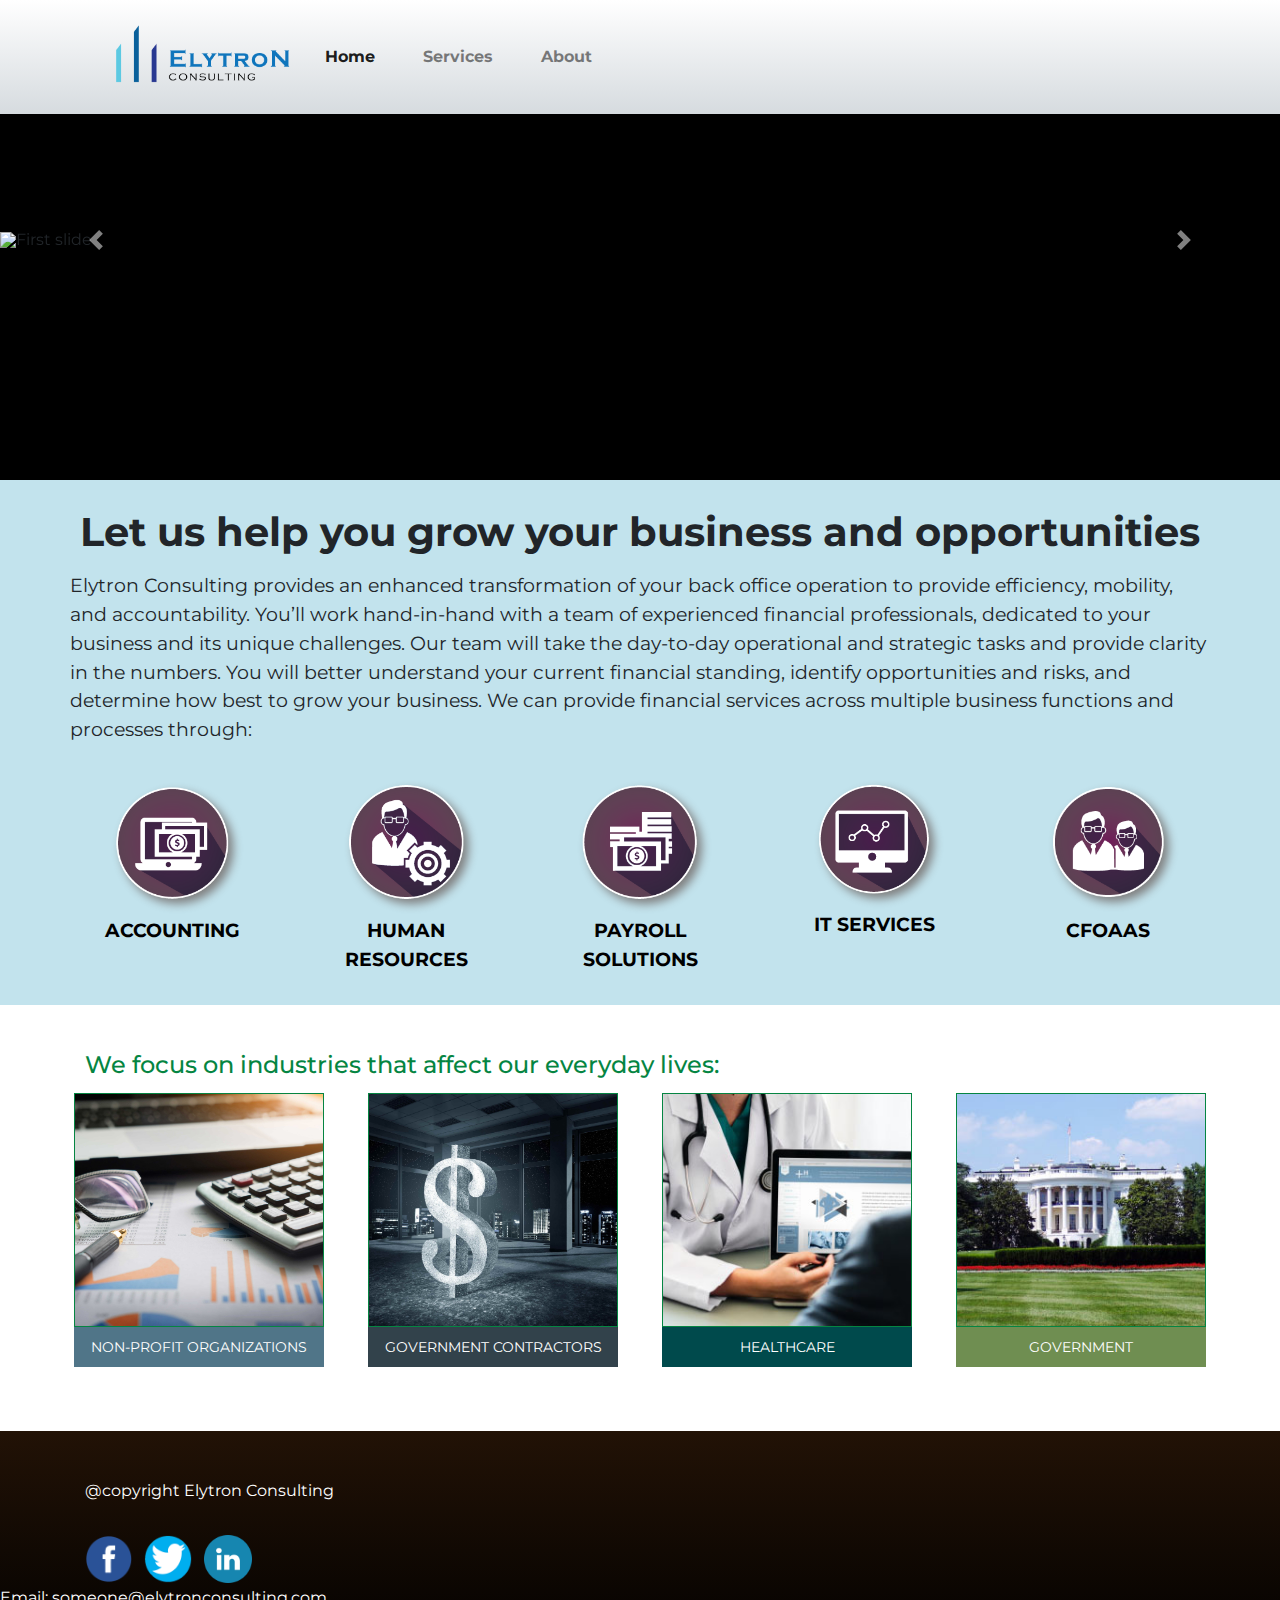
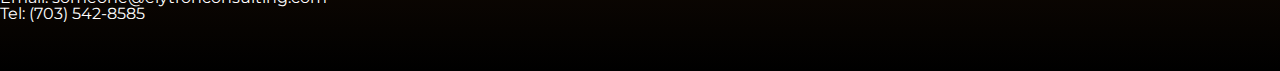
==== index.html @ 91deb429 "Update index.html" ====
<!doctype html>
<html lang="en">
  <head>
    <meta charset="utf-8">
    <meta http-equiv="X-UA-Compatible" content="IE=edge">
    <meta name="viewport" content="width=device-width, initial-scale=1">
    <title>Elytron Consulting</title>
    <link rel="stylesheet" href="https://stackpath.bootstrapcdn.com/bootstrap/4.3.1/css/bootstrap.min.css" integrity="sha384-ggOyR0iXCbMQv3Xipma34MD+dH/1fQ784/j6cY/iJTQUOhcWr7x9JvoRxT2MZw1T" crossorigin="anonymous">
    <link rel="stylesheet" href="./css/reset.css">
    <link rel="stylesheet" href="./css/style.css">
    <link href="https://fonts.googleapis.com/css?family=Montserrat" rel="stylesheet">
  </head>

  <body>
    <header class="fixed-top">
      <div class="container">
        <nav class="navbar navbar-expand-lg navbar-light">
          <a class="navbar-brand" href="index.html"><div class="company-logo img-fluid">
              <img src="./images/logo-banner.png" alt="Company logo.">
            </div></a>
          <button class="navbar-toggler" type="button" data-toggle="collapse" data-target="#navbarSupportedContent" aria-controls="navbarSupportedContent" aria-expanded="false" aria-label="Toggle navigation">
            <span class="navbar-toggler-icon"></span>
          </button>

          <div class="collapse navbar-collapse" id="navbarSupportedContent">
            <ul class="navbar-nav mr-auto">
              <li class="nav-item active">
                <a class="nav-link" href="index.html">Home<span class="sr-only">(current)</span></a>
              </li>
              <li class="nav-item">
                <a class="nav-link" href="service.html">Services</a>
              </li>
              <li class="nav-item">
                <a class="nav-link" href="about.html">About</a>
              </li>
            <!-- <form class="form-inline my-2 my-lg-0">
              <input class="form-control mr-sm-2" type="search" placeholder="Search" aria-label="Search">
              <button class="btn btn-outline-success my-2 my-sm-0" type="submit">Search</button>
            </form> -->
          </div>
        </nav>
      </div>

    </header>


    <section class="jumbotron-fluid" id="Home">
      <div class="banner">
        <div id="carouselExampleFade" class="carousel slide carousel-fade" data-ride="carousel">
          <div class="carousel-inner">
            <div class="carousel-item active">
              <img class="d-block w-100" src="./images/city.jpg" alt="First slide">
            </div>
            <div class="carousel-item">
              <img class="d-block w-100" src="./images/business.jpg" alt="Second slide">
            </div>
            <div class="carousel-item">
              <img class="d-block w-100" src="./images/hitech.jpg" alt="Third slide">
            </div>
          </div>
          <div class="control">
            <a class="carousel-control-prev" href="#carouselExampleFade" role="button" data-slide="prev">
              <span class="carousel-control-prev-icon" aria-hidden="true"></span>
              <span class="sr-only">Previous</span>
            </a>
            <a class="carousel-control-next" href="#carouselExampleFade" role="button" data-slide="next">
              <span class="carousel-control-next-icon" aria-hidden="true"></span>
              <span class="sr-only">Next</span>
            </a>
          </div>
        </div>
      </div>

      <div class="container textbox">
        <div class="lead">
          <span>Let us help you grow your business and opportunities</span>
        </div>
        <p>Elytron Consulting provides an enhanced transformation of your back office operation to provide efficiency, mobility, and accountability. You’ll work hand-in-hand with a team of experienced financial professionals, dedicated to your business and its unique challenges. Our team will take the day-to-day operational and strategic tasks and provide clarity in the numbers. You will better understand your current financial standing, identify opportunities and risks, and determine how best to grow your business. We can provide financial services across multiple business functions and processes through:</p>
        <div class="icons">
          <div class="row icon">
            <div class="col-sm-2 serv-icons">
            <a href="accounting.html"><img class="image-fluid" src="./images/accounting.png">
              <h4>Accounting</h4></a>
            </div>
            <div class="col-sm-2 serv-icons">
            <a href="humanresources.html"><img class="image-fluid" src="./images/human-resources.png">
              <h4>Human Resources</h4></a>
            </div>
              <div class="col-sm-2 serv-icons">
              <a href="payroll.html"><img class="image-fluid" src="./images/payroll.png">
                <h4>Payroll Solutions</h4></a>
              </div>
              <div class="col-sm-2 serv-icons">
              <a href="itservices.html"><img class="image-fluid" src="./images/it-services.png">
                <h4>IT Services</h4></a>
              </div>
              <div class="col-sm-2 serv-icons">
<a href="CFOaaS.html"><img class="image-fluid" src="./images/cfo.png">
                <h4>CFOaaS</h4></a>
              </div>

            </div>
        </div>
      </div>

        <div class="jumbotron-fluid industries">
          <div class="container">
            <h3>We focus on industries that affect our everyday lives:</h3><br>
            <div class="row justify-content-between">
              <div class="col-xs-3 mx-1">
                <div class="thumbnails">
                  <img src="./images/non-profit.jpg" alt="">
                  <div class="non-profit">
                    <span>Non-Profit organizations</span>
                  </div>
                </div>
              </div>

              <div class="col-xs-3 mx-1">
                <div class="thumbnails">
                  <img src="./images/govern.jpg" alt="">
                  <div class="govern">
                    <span>Government Contractors</span>
                  </div>
                </div>
              </div>

              <div class="col-xs-3 mx-1">
                <div class="thumbnails">
                  <img src="./images/healthcare.jpg" alt="">
                  <div class="healthcare">
                    <span>healthcare</span>
                  </div>
                </div>
              </div>

              <div class="col-xs-3 mx-1">
                <div class="thumbnails">
                  <img src="./images/government.jpg" alt="">
                  <div class="Government">
                    <span>Government</span>
                  </div>
                </div>
              </div>
            </div>
          </div>
        </div>
      </section>

      <footer class="jumbotron-fluid">
      <div class="container footer">
        <div class="copyright">
          <span>@copyright Elytron Consulting</span>
          <div class="social">
            <div class="social-logo">
              <a href="http://www.facebook.com" target="_blank">
                <img src="./images/facebook.png" alt="Facebook">
              </a>
            </div>
            <div class="social-logo">
              <a href="http://www.twitter.com" target="_blank">
                <img src="./images/twitter.png" alt="Facebook">
              </a>
            </div>
            <divclass="social-logo">
              <a href="http://www.linkedin.com" target="_blank">
                <img src="./images/linkedin.png" alt="Facebook">
              </a>
            </div>

          </div>
        </div>
        <div class="contact">
          <span>Email: someone@elytronconsulting.com</span><br>
          <span>Tel: (703) 542-8585</span>
        </div>
      </div>

      </footer>


    <script src="https://code.jquery.com/jquery-3.3.1.slim.min.js" integrity="sha384-q8i/X+965DzO0rT7abK41JStQIAqVgRVzpbzo5smXKp4YfRvH+8abtTE1Pi6jizo" crossorigin="anonymous"></script>
    <script src="https://cdnjs.cloudflare.com/ajax/libs/popper.js/1.14.7/umd/popper.min.js" integrity="sha384-UO2eT0CpHqdSJQ6hJty5KVphtPhzWj9WO1clHTMGa3JDZwrnQq4sF86dIHNDz0W1" crossorigin="anonymous"></script>
    <script src="https://stackpath.bootstrapcdn.com/bootstrap/4.3.1/js/bootstrap.min.js" integrity="sha384-JjSmVgyd0p3pXB1rRibZUAYoIIy6OrQ6VrjIEaFf/nJGzIxFDsf4x0xIM+B07jRM" crossorigin="anonymous"></script>
  </body>
</html>
---- css/style.css ----
html {
  font-size: 16px;
  font-family: 'Montserrat', sans-serif;
  line-height: 2;
  text-align: center;
  margin: 0;

}

/* div {
  border: 1px solid red;
} */

h1 {
  font-size: 3rem;
}

h2 {
  font-size: 1.5rem;
  font-weight: bold;
}

h3 {
  font-size: 1.5rem;
  font-weight: 500;
  color: #058542;
}

header {
  height: auto;
  width: 100%;
  background-image: linear-gradient(white, #D6DBDF);
}

#Home {
	background-color: #C2E3ED;}

.inside ul li {
  list-style-type: disc;
  margin-left: 30px;
  margin-top: 10px;
  margin-bottom: 10px;
}
.navbar {
  box-sizing: border-box;
  font-weight: bold;
}

.company-logo img {
  height: auto;
  width: 200px;
<!--  margin-right: 30px
-->}

.nav-link {
  margin-right: 2rem;
}

.carousel {
  height: 30rem;
  overflow: hidden;
  background-color: black;
  display: flex;
  align-items: center;
}



.control {
  top: 50%;
}

.sr-only {
  background-color: black;
}

.textbox {
  padding: 0;
}
.lead {
  text-align: center;
  font-weight: 700;
  font-size: 2.5rem;
  margin-bottom: 1.2rem;
  line-height: 2.5rem;
  margin-top: 2rem;
}

.icon {
  display: flex;
  justify-content: space-around;
  margin-top: 2rem;
}
.serv-icons {
  text-align: center;
  font-weight:700;
  text-transform:uppercase;
  color:black;
}

.serv-icons a {
  text-decoration: none;
  color: black;
}

.serv-icons:hover {
  border: 1px solid gray;
}

.image-fluid {
	width: 80%;
	filter: drop-shadow(5px 5px 5px grey);
	padding: .5rem;
}
.mission {
  color: white;
  font-size: 4rem;
  font-weight: bold;
  line-height: 1.25;
  width: 40%;
  padding-top: 15rem;
}

.qoute {
  height: 100px;
  background-image: url(https://raw.githubusercontent.com/aquiambao/Elytron/master/images/emote.png);
  background-repeat: no-repeat;
  background-position: left;
  background-size: contain;
  vertical-align: middle;
  margin-top: 2rem;
  margin-bottom: 2rem;
}

.qoute h2 {
  padding-left: 20px;
  padding-top: 2%;
  color: #004C27;
}

.qoute h2 {
  position: absolute;
}

.textbox {
  line-height: 1.5;
  font-size: 1.2rem;
}

.faq {
  margin-top: 30px;

}

.inside {
  border-top: 3px solid blue;
  padding: 20px;
  font-size: 1.2rem;
  line-height: 1.5;
  color: black;
  background-color: #E9DEF0;
  height:8rem;
  font-weight:900;
}

.service-logo {
  height: auto;
  width: 100%;
}

.title {
  border-bottom: .5px solid black;
}

.thumbnails {
  height: 250px;
  width: 250px;
  text-align: center;
  display: flex;
  align-items: center;
  justify-content: center;
  flex-direction: column;
  display: table-cell;
  padding-bottom: 1rem;
}

.thumbnails img {
  height: 100%;
  width: 100%;
  object-fit: cover;
  overflow: hidden;
  border: 1px solid #058542;
  display: block;
  margin: 0px auto;
  clear: both;
}

.non-profit {
  text-align: center;
  background-color: #507588;
  width: 100%;
  color: white;
  font-weight: 400;
  text-transform: uppercase;
  font-size: .9rem;
  padding: .8rem;
}

.govern {
  text-align: center;
  background-color: #32424b;
  width: 100%;
  color: white;
  font-weight: 400;
  text-transform: uppercase;
  font-size: .9rem;
  padding: .8rem;
}

.healthcare {
  text-align: center;
  background-color: #004a4c;
  width: 100%;
  color: white;
  font-weight: 400;
  text-transform: uppercase;
  font-size: .9rem;
  padding: .8rem;
}

.Government {
  text-align: center;
  background-color: #6f8e51;
  width: 100%;
  color: white;
  font-weight: 400;
  text-transform: uppercase;
  font-size: .9rem;
  padding: .8rem;
}

#Industries .row {
  justify-content:space-between;
}

.serv-type {
  padding: 1rem;
}

.serv-type h3 {
  font-weight: 700;
  text-align: center;
  border-bottom: 1px solid grey;
  padding: 2rem;
}

.serv-type ul {
  list-style: square;
  margin-left: 2rem;
}

footer {
	background-image: linear-gradient(#221206, black);
	margin: 0;
	width: 100%;
	height:15rem;
	color: white;
	padding-top: 3rem;
}

.footer {
	display: flex;
	flex-direction:row;
	justify-content:space-between;
	align-content:center;
	line-height: 1.5rem;
}

.copyright {
  width: 50%;
}

.serv {
  margin-top: 2rem;
  padding-bottom: 3rem;
  text-align: center;
  font-size: 1.25rem;
  font-weight: 700;
  line-height: 1.25;
}

.serv a:hover {
  text-decoration: none;
  color: gray;
}

.serv .col {
  display: flex;
  align-items: center;
justify-content: center;
padding: 2rem;
}

.serv .col:hover {
  background-color: #F5F5F5;
  border: 1px solid #73e8ff;

}

.dropdown-item {
  padding: .5rem;
}

.title {
  margin-top: 3rem;
  padding: 1rem;
  font-weight: 700;
  color: #283891;
}
.content {
  padding: 2rem;
  line-height: 1.5;
  margin-bottom: 2rem;
}

.content ul {
  margin-left: 2rem;
  line-height: 2;
  margin-top: 1rem;
}

.infographic {
  display: flex;
  flex-wrap: wrap;
  margin-top: 2rem;
}

.infographic ul {
  list-style: none;
}

.wheel {
  width: 50%;
}

/* .list {
  width: 40%;
} */

.list li {
  border-bottom: 1px solid #9997AA;
  padding: .5rem;
}

.list li::before {
  content: "\2022";  /* Add content: \2022 is the CSS Code/unicode for a bullet */
color: #9997AA; /* Change the color */
font-weight: bold; /* If you want it to be bold */
display: inline-block; /* Needed to add space between the bullet and the text */
width: 1em; /* Also needed for space (tweak if needed) */
margin-left: -1em; /* Also needed for space (tweak if needed) */
}

.industries {
  margin-top: 2rem;
  background-color: white;
  padding: 3rem;
}


.payroll-serv {
  padding-top: 1rem;
}

.payroll {
  padding-bottom: 2rem;
}
.payroll span {
  font-weight: 800;
  color: #1678BD;
  font-size: 1.5rem;
  border-bottom: 1px solid #DADEE2;
  line-height: 2.5;
}

.it-logos {
  display: flex;
  flex-wrap: wrap;
  justify-content: space-between;
}

.itlogo {
  width: 20%;
  padding: 1rem;
}

.itlogo img {
  width: 100%;
}

.bio {
  display: flex;
  line-height: 1.5;
}

.bio img {
  width: 25%;
}

.about {
  margin-bottom: 3rem;
}

.copyright {
  display: flex;
  flex-direction: column;
}
.social {
  display: flex;
  flex-wrap: wrap;
  justify-content: space-between;
  width: 30%;
  padding-top: 2rem;
}

.social img {
  width: 3rem;
}

.contact-info {
  margin-top: 2rem;
  display: flex;
  flex-wrap: wrap-reverse;
  border-top: 1px solid gray;
  padding-top: 3rem;

}

.loc {
  width: 60%;
  overflow: hidden;
  height: 20rem;
  margin-right: 3rem;
}

.loc img {
  width: 100%;
}

.address {
  font-weight: 700;
  color: #283891;
  line-height: 2;
}

@media only screen and (max-width: 780px) {
  .carousel {
    height: 15rem;
    margin-top: 3rem;
  }
  .navbar {
    width: 90%;
  }
  .lead {
	  font-size: 1.5rem;
    padding: 1rem;
  }
  .textbox p {
	  padding: 1rem;}
  .image-fluid {
	  width: 50%;
	  }
  .serv-icons {
	  margin-bottom: 1.2rem;
    text-align: center;
    font-size: 1.5rem;
    font-weight: 700;
  }

  .inside {
    font-size: 1rem;
    margin: .5rem;
    height: auto;
  }

  .qoute {
    padding: 1rem;
    margin-bottom: 2rem;
  }

  .wheel {
    display: none;
  }

  .infographic {
    width: 100%;
    justify-content: center;
  }

  .list {
    width: 100%;
  }

  .footer {
    display: block;
  }

  .social {
    flex-direction: row;
    width: 100%;
  }

}
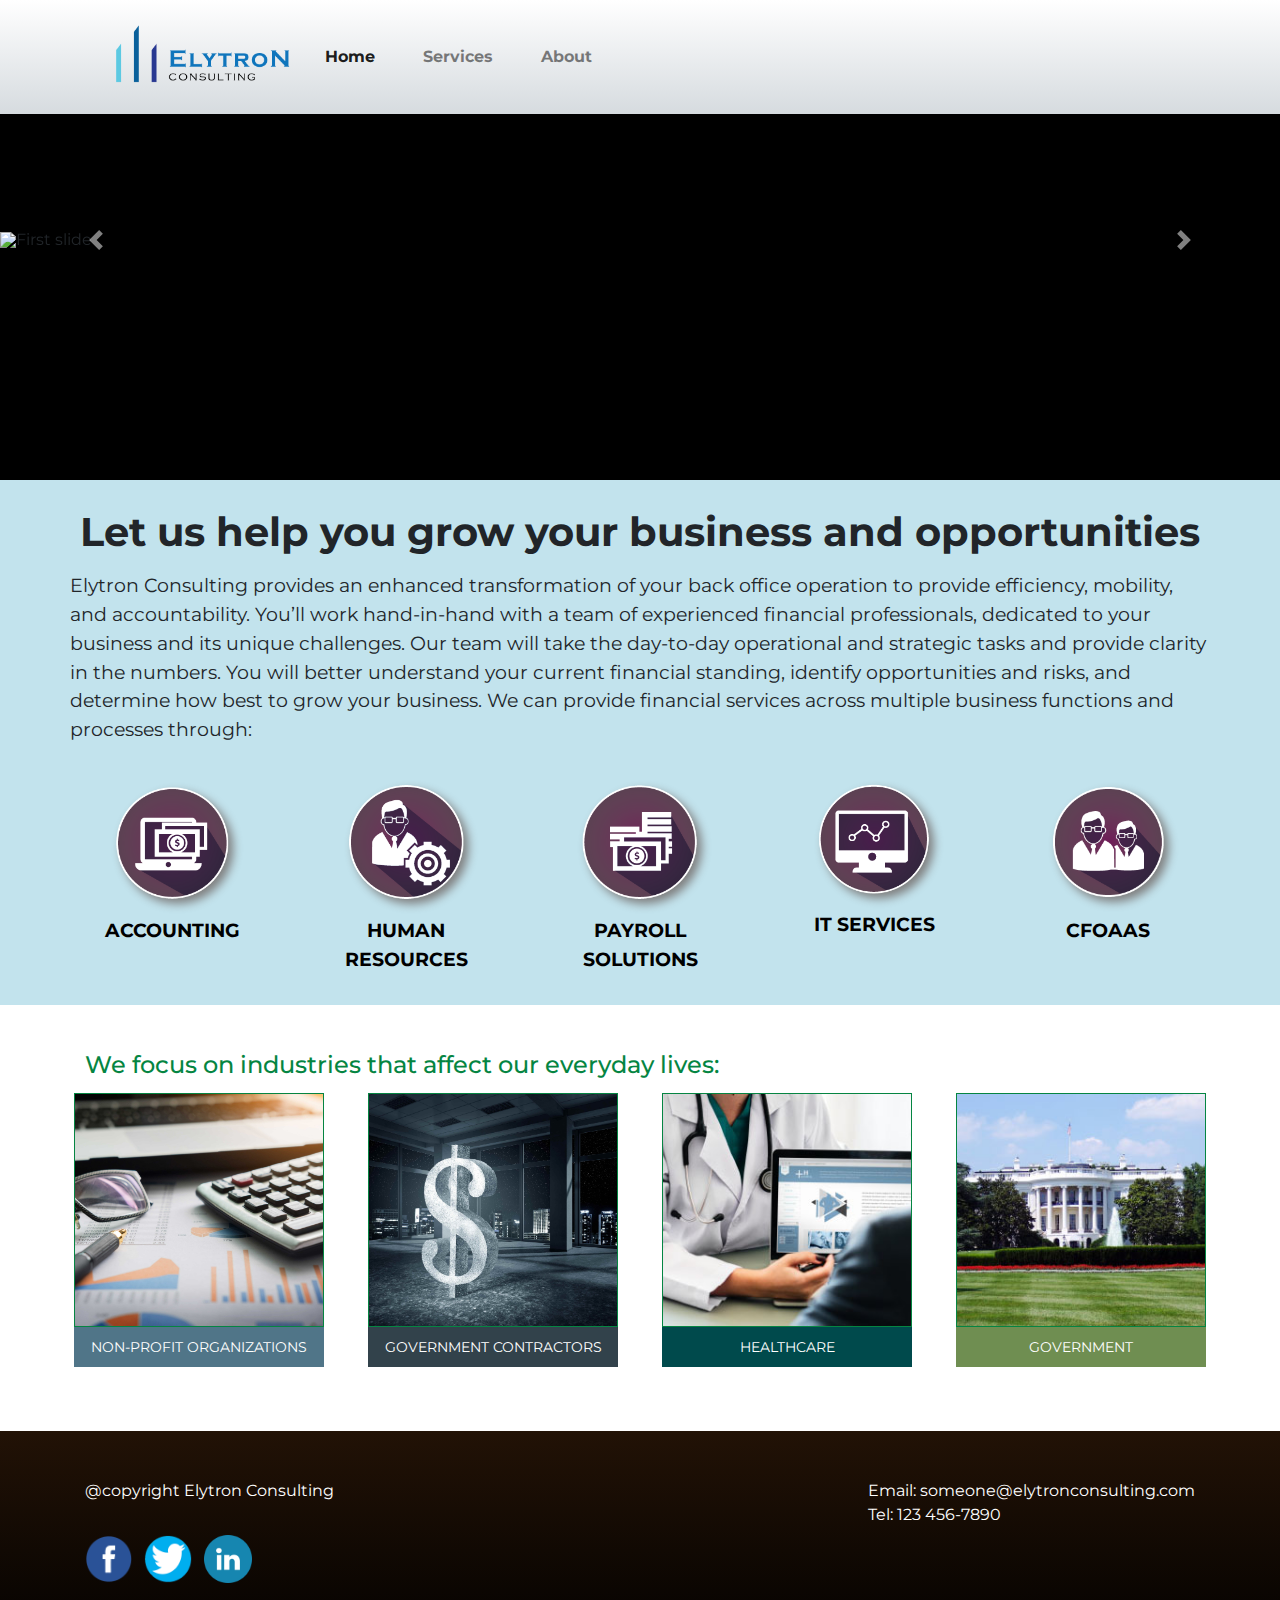
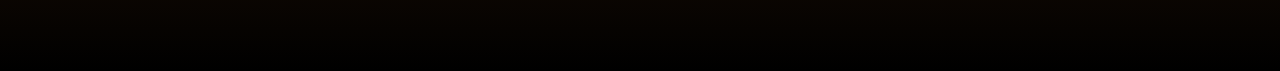
==== commit 6542ed3b: "footer update" ====
--- a/index.html
+++ b/index.html
@@ -95,7 +95,7 @@
                 <h4>IT Services</h4></a>
               </div>
               <div class="col-sm-2 serv-icons">
-<a href="CFOaaS.html"><img class="image-fluid" src="./images/cfo.png">
+<a href="cfo.html"><img class="image-fluid" src="./images/cfo.png">
                 <h4>CFOaaS</h4></a>
               </div>
 
@@ -148,33 +148,33 @@
       </section>
 
       <footer class="jumbotron-fluid">
-      <div class="container footer">
-        <div class="copyright">
-          <span>@copyright Elytron Consulting</span>
-          <div class="social">
-            <div class="social-logo">
-              <a href="http://www.facebook.com" target="_blank">
-                <img src="./images/facebook.png" alt="Facebook">
-              </a>
+        <div class="container footer">
+          <div class="copyright">
+            <span>@copyright Elytron Consulting</span>
+            <div class="social">
+              <div>
+                <a href="http://www.facebook.com" target="_blank">
+                  <img src="./images/facebook.png" alt="Facebook">
+                </a>
+              </div>
+              <div>
+                <a href="http://www.twitter.com" target="_blank">
+                  <img src="./images/twitter.png" alt="Facebook">
+                </a>
+              </div>
+              <div>
+                <a href="http://www.linkedin.com" target="_blank">
+                  <img src="./images/linkedin.png" alt="Facebook">
+                </a>
+              </div>
+
             </div>
-            <div class="social-logo">
-              <a href="http://www.twitter.com" target="_blank">
-                <img src="./images/twitter.png" alt="Facebook">
-              </a>
-            </div>
-            <divclass="social-logo">
-              <a href="http://www.linkedin.com" target="_blank">
-                <img src="./images/linkedin.png" alt="Facebook">
-              </a>
-            </div>
-
+          </div>
+          <div class="contact">
+            <span>Email: someone@elytronconsulting.com</span><br>
+            <span>Tel: 123 456-7890</span>
           </div>
         </div>
-        <div class="contact">
-          <span>Email: someone@elytronconsulting.com</span><br>
-          <span>Tel: (703) 542-8585</span>
-        </div>
-      </div>
 
       </footer>
 
--- a/css/style.css
+++ b/css/style.css
@@ -501,9 +501,7 @@
     width: 100%;
   }
 
-  .footer {
-    display: block;
-  }
+
 
   .social {
     flex-direction: row;
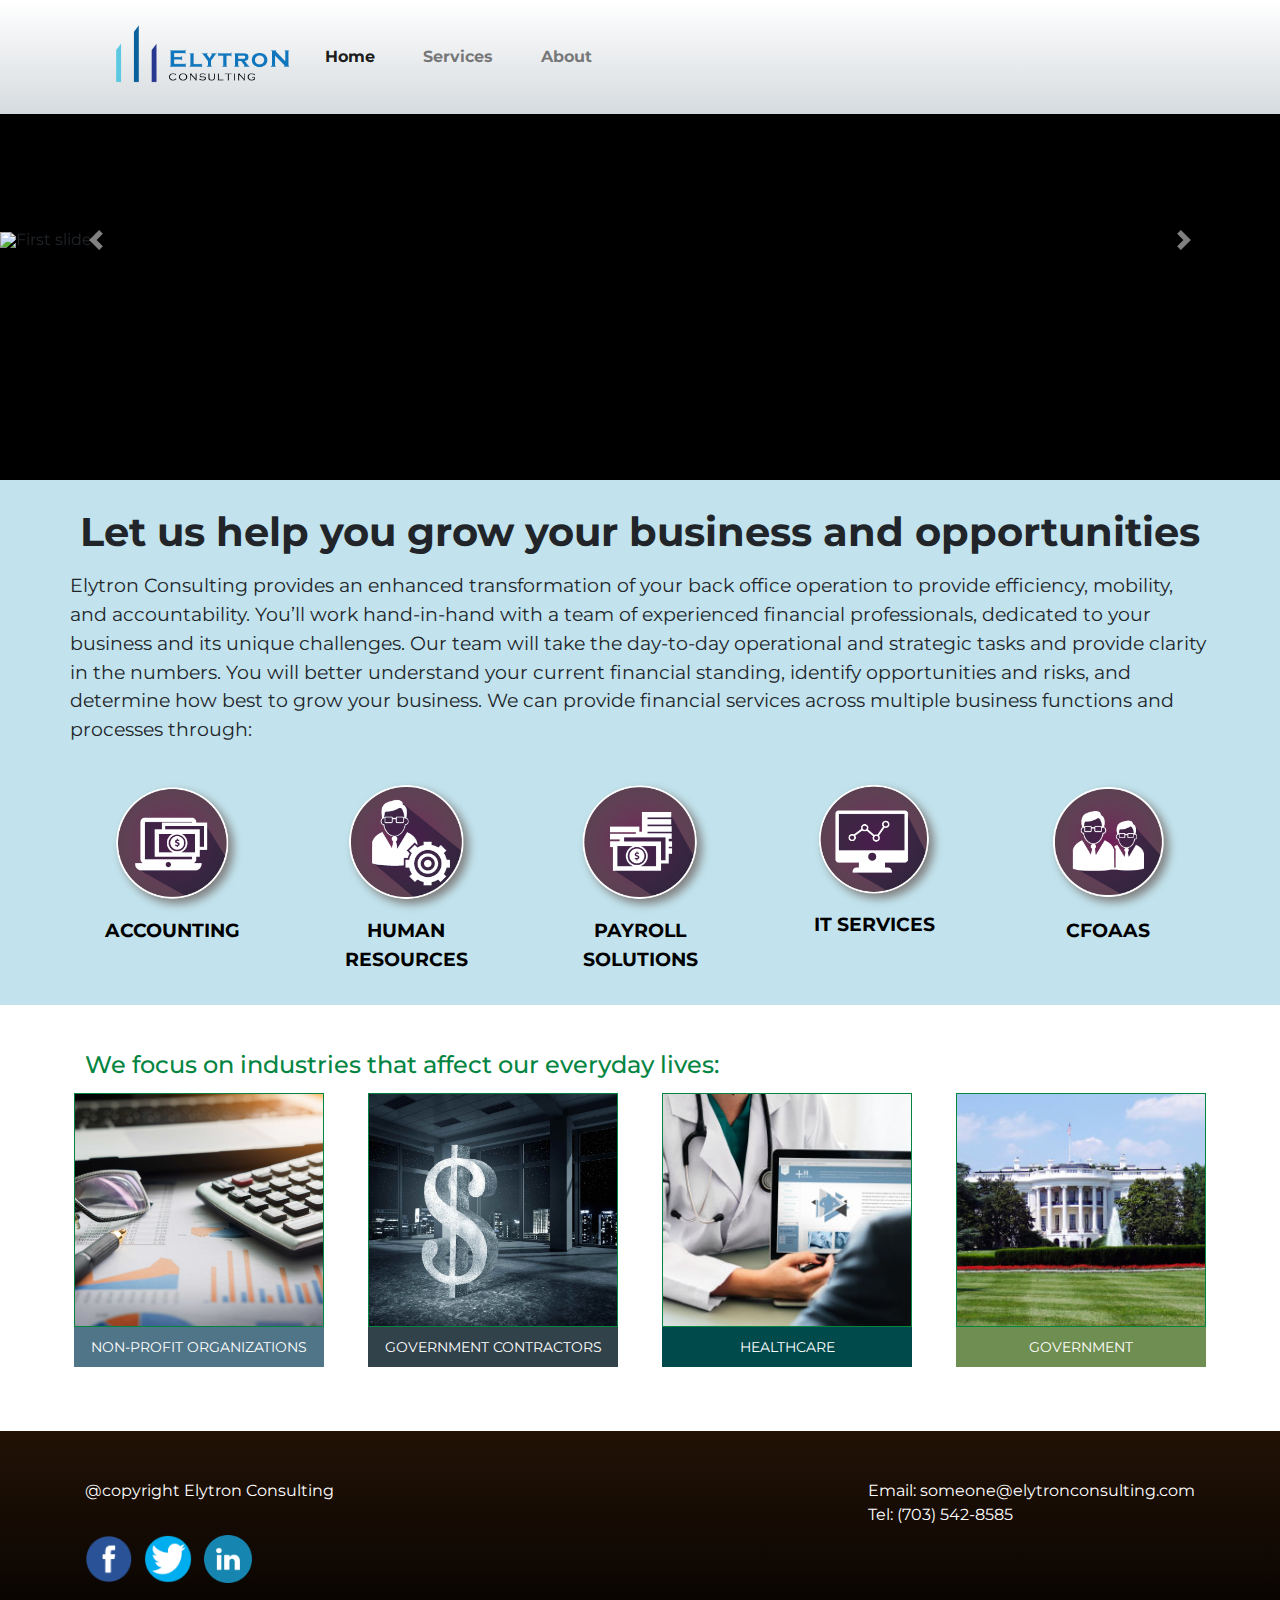
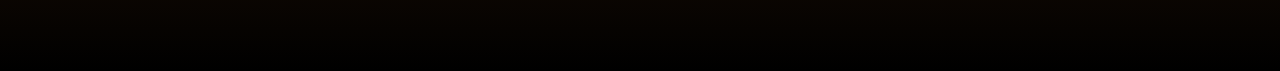
==== commit 1d70050c: "Update phone number." ====
--- a/index.html
+++ b/index.html
@@ -1,186 +1,187 @@
 <!doctype html>
 <html lang="en">
-  <head>
-    <meta charset="utf-8">
-    <meta http-equiv="X-UA-Compatible" content="IE=edge">
-    <meta name="viewport" content="width=device-width, initial-scale=1">
-    <title>Elytron Consulting</title>
-    <link rel="stylesheet" href="https://stackpath.bootstrapcdn.com/bootstrap/4.3.1/css/bootstrap.min.css" integrity="sha384-ggOyR0iXCbMQv3Xipma34MD+dH/1fQ784/j6cY/iJTQUOhcWr7x9JvoRxT2MZw1T" crossorigin="anonymous">
-    <link rel="stylesheet" href="./css/reset.css">
-    <link rel="stylesheet" href="./css/style.css">
-    <link href="https://fonts.googleapis.com/css?family=Montserrat" rel="stylesheet">
-  </head>
+<head>
+  <meta charset="utf-8">
+  <meta http-equiv="X-UA-Compatible" content="IE=edge">
+  <meta name="viewport" content="width=device-width, initial-scale=1">
+  <title>Elytron Consulting</title>
+  <link rel="stylesheet" href="https://stackpath.bootstrapcdn.com/bootstrap/4.3.1/css/bootstrap.min.css" integrity="sha384-ggOyR0iXCbMQv3Xipma34MD+dH/1fQ784/j6cY/iJTQUOhcWr7x9JvoRxT2MZw1T" crossorigin="anonymous">
+  <link rel="stylesheet" href="./css/reset.css">
+  <link rel="stylesheet" href="./css/style.css">
+  <link href="https://fonts.googleapis.com/css?family=Montserrat" rel="stylesheet">
+</head>
 
-  <body>
-    <header class="fixed-top">
-      <div class="container">
-        <nav class="navbar navbar-expand-lg navbar-light">
-          <a class="navbar-brand" href="index.html"><div class="company-logo img-fluid">
-              <img src="./images/logo-banner.png" alt="Company logo.">
-            </div></a>
-          <button class="navbar-toggler" type="button" data-toggle="collapse" data-target="#navbarSupportedContent" aria-controls="navbarSupportedContent" aria-expanded="false" aria-label="Toggle navigation">
-            <span class="navbar-toggler-icon"></span>
-          </button>
+<body>
+  <header class="fixed-top">
+    <div class="container">
+      <nav class="navbar navbar-expand-lg navbar-light">
+        <a class="navbar-brand" href="index.html"><div class="company-logo img-fluid">
+          <img src="./images/logo-banner.png" alt="Company logo.">
+        </div></a>
+        <button class="navbar-toggler" type="button" data-toggle="collapse" data-target="#navbarSupportedContent" aria-controls="navbarSupportedContent" aria-expanded="false" aria-label="Toggle navigation">
+          <span class="navbar-toggler-icon"></span>
+        </button>
 
-          <div class="collapse navbar-collapse" id="navbarSupportedContent">
-            <ul class="navbar-nav mr-auto">
-              <li class="nav-item active">
-                <a class="nav-link" href="index.html">Home<span class="sr-only">(current)</span></a>
-              </li>
-              <li class="nav-item">
-                <a class="nav-link" href="service.html">Services</a>
-              </li>
-              <li class="nav-item">
-                <a class="nav-link" href="about.html">About</a>
-              </li>
+        <div class="collapse navbar-collapse" id="navbarSupportedContent">
+          <ul class="navbar-nav mr-auto">
+            <li class="nav-item active">
+              <a class="nav-link" href="index.html">Home<span class="sr-only">(current)</span></a>
+            </li>
+            <li class="nav-item">
+              <a class="nav-link" href="service.html">Services</a>
+            </li>
+            <li class="nav-item">
+              <a class="nav-link" href="about.html">About</a>
+            </li>
             <!-- <form class="form-inline my-2 my-lg-0">
-              <input class="form-control mr-sm-2" type="search" placeholder="Search" aria-label="Search">
-              <button class="btn btn-outline-success my-2 my-sm-0" type="submit">Search</button>
-            </form> -->
-          </div>
-        </nav>
-      </div>
+            <input class="form-control mr-sm-2" type="search" placeholder="Search" aria-label="Search">
+            <button class="btn btn-outline-success my-2 my-sm-0" type="submit">Search</button>
+          </form> -->
+        </div>
+      </nav>
+    </div>
 
-    </header>
+  </header>
 
 
-    <section class="jumbotron-fluid" id="Home">
-      <div class="banner">
-        <div id="carouselExampleFade" class="carousel slide carousel-fade" data-ride="carousel">
-          <div class="carousel-inner">
-            <div class="carousel-item active">
-              <img class="d-block w-100" src="./images/city.jpg" alt="First slide">
-            </div>
-            <div class="carousel-item">
-              <img class="d-block w-100" src="./images/business.jpg" alt="Second slide">
-            </div>
-            <div class="carousel-item">
-              <img class="d-block w-100" src="./images/hitech.jpg" alt="Third slide">
-            </div>
+  <section class="jumbotron-fluid" id="Home">
+    <div class="banner">
+      <div id="carouselExampleFade" class="carousel slide carousel-fade" data-ride="carousel">
+        <div class="carousel-inner">
+          <div class="carousel-item active">
+            <img class="d-block w-100" src="./images/city.jpg" alt="First slide">
           </div>
-          <div class="control">
-            <a class="carousel-control-prev" href="#carouselExampleFade" role="button" data-slide="prev">
-              <span class="carousel-control-prev-icon" aria-hidden="true"></span>
-              <span class="sr-only">Previous</span>
-            </a>
-            <a class="carousel-control-next" href="#carouselExampleFade" role="button" data-slide="next">
-              <span class="carousel-control-next-icon" aria-hidden="true"></span>
-              <span class="sr-only">Next</span>
-            </a>
+          <div class="carousel-item">
+            <img class="d-block w-100" src="./images/business.jpg" alt="Second slide">
+          </div>
+          <div class="carousel-item">
+            <img class="d-block w-100" src="./images/hitech.jpg" alt="Third slide">
           </div>
         </div>
+        <div class="control">
+          <a class="carousel-control-prev" href="#carouselExampleFade" role="button" data-slide="prev">
+            <span class="carousel-control-prev-icon" aria-hidden="true"></span>
+            <span class="sr-only">Previous</span>
+          </a>
+          <a class="carousel-control-next" href="#carouselExampleFade" role="button" data-slide="next">
+            <span class="carousel-control-next-icon" aria-hidden="true"></span>
+            <span class="sr-only">Next</span>
+          </a>
+        </div>
       </div>
+    </div>
 
-      <div class="container textbox">
-        <div class="lead">
-          <span>Let us help you grow your business and opportunities</span>
-        </div>
-        <p>Elytron Consulting provides an enhanced transformation of your back office operation to provide efficiency, mobility, and accountability. You’ll work hand-in-hand with a team of experienced financial professionals, dedicated to your business and its unique challenges. Our team will take the day-to-day operational and strategic tasks and provide clarity in the numbers. You will better understand your current financial standing, identify opportunities and risks, and determine how best to grow your business. We can provide financial services across multiple business functions and processes through:</p>
-        <div class="icons">
-          <div class="row icon">
-            <div class="col-sm-2 serv-icons">
+    <div class="container textbox">
+      <div class="lead">
+        <span>Let us help you grow your business and opportunities</span>
+      </div>
+      <p>Elytron Consulting provides an enhanced transformation of your back office operation to provide efficiency, mobility, and accountability. You’ll work hand-in-hand with a team of experienced financial professionals, dedicated to your business and its unique challenges. Our team will take the day-to-day operational and strategic tasks and provide clarity in the numbers. You will better understand your current financial standing, identify opportunities and risks, and determine how best to grow your business. We can provide financial services across multiple business functions and processes through:</p>
+      <div class="icons">
+        <div class="row icon">
+          <div class="col-sm-2 serv-icons">
             <a href="accounting.html"><img class="image-fluid" src="./images/accounting.png">
               <h4>Accounting</h4></a>
             </div>
             <div class="col-sm-2 serv-icons">
-            <a href="humanresources.html"><img class="image-fluid" src="./images/human-resources.png">
-              <h4>Human Resources</h4></a>
-            </div>
-              <div class="col-sm-2 serv-icons">
-              <a href="payroll.html"><img class="image-fluid" src="./images/payroll.png">
-                <h4>Payroll Solutions</h4></a>
+              <a href="humanresources.html"><img class="image-fluid" src="./images/human-resources.png">
+                <h4>Human Resources</h4></a>
               </div>
               <div class="col-sm-2 serv-icons">
-              <a href="itservices.html"><img class="image-fluid" src="./images/it-services.png">
-                <h4>IT Services</h4></a>
-              </div>
-              <div class="col-sm-2 serv-icons">
-<a href="cfo.html"><img class="image-fluid" src="./images/cfo.png">
-                <h4>CFOaaS</h4></a>
-              </div>
+                <a href="payroll.html"><img class="image-fluid" src="./images/payroll.png">
+                  <h4>Payroll Solutions</h4></a>
+                </div>
+                <div class="col-sm-2 serv-icons">
+                  <a href="itservices.html"><img class="image-fluid" src="./images/it-services.png">
+                    <h4>IT Services</h4></a>
+                  </div>
+                  <div class="col-sm-2 serv-icons">
+                    <a href="cfo.html"><img class="image-fluid" src="./images/cfo.png">
+                      <h4>CFOaaS</h4></a>
+                    </div>
 
-            </div>
-        </div>
-      </div>
-
-        <div class="jumbotron-fluid industries">
-          <div class="container">
-            <h3>We focus on industries that affect our everyday lives:</h3><br>
-            <div class="row justify-content-between">
-              <div class="col-xs-3 mx-1">
-                <div class="thumbnails">
-                  <img src="./images/non-profit.jpg" alt="">
-                  <div class="non-profit">
-                    <span>Non-Profit organizations</span>
                   </div>
                 </div>
               </div>
 
-              <div class="col-xs-3 mx-1">
-                <div class="thumbnails">
-                  <img src="./images/govern.jpg" alt="">
-                  <div class="govern">
-                    <span>Government Contractors</span>
+              <div class="jumbotron-fluid industries">
+                <div class="container">
+                  <h3>We focus on industries that affect our everyday lives:</h3><br>
+                  <div class="row justify-content-between">
+                    <div class="col-xs-3 mx-1">
+                      <div class="thumbnails">
+                        <img src="./images/non-profit.jpg" alt="">
+                        <div class="non-profit">
+                          <span>Non-Profit organizations</span>
+                        </div>
+                      </div>
+                    </div>
+
+                    <div class="col-xs-3 mx-1">
+                      <div class="thumbnails">
+                        <img src="./images/govern.jpg" alt="">
+                        <div class="govern">
+                          <span>Government Contractors</span>
+                        </div>
+                      </div>
+                    </div>
+
+                    <div class="col-xs-3 mx-1">
+                      <div class="thumbnails">
+                        <img src="./images/healthcare.jpg" alt="">
+                        <div class="healthcare">
+                          <span>healthcare</span>
+                        </div>
+                      </div>
+                    </div>
+
+                    <div class="col-xs-3 mx-1">
+                      <div class="thumbnails">
+                        <img src="./images/government.jpg" alt="">
+                        <div class="Government">
+                          <span>Government</span>
+                        </div>
+                      </div>
+                    </div>
                   </div>
                 </div>
               </div>
+            </section>
 
-              <div class="col-xs-3 mx-1">
-                <div class="thumbnails">
-                  <img src="./images/healthcare.jpg" alt="">
-                  <div class="healthcare">
-                    <span>healthcare</span>
+            <footer class="jumbotron-fluid">
+              <div class="container footer">
+                <div class="copyright">
+                  <span>@copyright Elytron Consulting</span>
+                  <div class="social">
+                    <div>
+                      <a href="http://www.facebook.com" target="_blank">
+                        <img src="./images/facebook.png" alt="Facebook">
+                      </a>
+                    </div>
+                    <div>
+                      <a href="http://www.twitter.com" target="_blank">
+                        <img src="./images/twitter.png" alt="Facebook">
+                      </a>
+                    </div>
+                    <div>
+                      <a href="http://www.linkedin.com" target="_blank">
+                        <img src="./images/linkedin.png" alt="Facebook">
+                      </a>
+                    </div>
+
                   </div>
+                </div>
+
+                <div class="contact">
+                  <span>Email: someone@elytronconsulting.com</span><br>
+                  <span>Tel: (703) 542-8585</span>
                 </div>
               </div>
 
-              <div class="col-xs-3 mx-1">
-                <div class="thumbnails">
-                  <img src="./images/government.jpg" alt="">
-                  <div class="Government">
-                    <span>Government</span>
-                  </div>
-                </div>
-              </div>
-            </div>
-          </div>
-        </div>
-      </section>
-
-      <footer class="jumbotron-fluid">
-        <div class="container footer">
-          <div class="copyright">
-            <span>@copyright Elytron Consulting</span>
-            <div class="social">
-              <div>
-                <a href="http://www.facebook.com" target="_blank">
-                  <img src="./images/facebook.png" alt="Facebook">
-                </a>
-              </div>
-              <div>
-                <a href="http://www.twitter.com" target="_blank">
-                  <img src="./images/twitter.png" alt="Facebook">
-                </a>
-              </div>
-              <div>
-                <a href="http://www.linkedin.com" target="_blank">
-                  <img src="./images/linkedin.png" alt="Facebook">
-                </a>
-              </div>
-
-            </div>
-          </div>
-          <div class="contact">
-            <span>Email: someone@elytronconsulting.com</span><br>
-            <span>Tel: 123 456-7890</span>
-          </div>
-        </div>
-
-      </footer>
+            </footer>
 
 
-    <script src="https://code.jquery.com/jquery-3.3.1.slim.min.js" integrity="sha384-q8i/X+965DzO0rT7abK41JStQIAqVgRVzpbzo5smXKp4YfRvH+8abtTE1Pi6jizo" crossorigin="anonymous"></script>
-    <script src="https://cdnjs.cloudflare.com/ajax/libs/popper.js/1.14.7/umd/popper.min.js" integrity="sha384-UO2eT0CpHqdSJQ6hJty5KVphtPhzWj9WO1clHTMGa3JDZwrnQq4sF86dIHNDz0W1" crossorigin="anonymous"></script>
-    <script src="https://stackpath.bootstrapcdn.com/bootstrap/4.3.1/js/bootstrap.min.js" integrity="sha384-JjSmVgyd0p3pXB1rRibZUAYoIIy6OrQ6VrjIEaFf/nJGzIxFDsf4x0xIM+B07jRM" crossorigin="anonymous"></script>
-  </body>
-</html>
+            <script src="https://code.jquery.com/jquery-3.3.1.slim.min.js" integrity="sha384-q8i/X+965DzO0rT7abK41JStQIAqVgRVzpbzo5smXKp4YfRvH+8abtTE1Pi6jizo" crossorigin="anonymous"></script>
+            <script src="https://cdnjs.cloudflare.com/ajax/libs/popper.js/1.14.7/umd/popper.min.js" integrity="sha384-UO2eT0CpHqdSJQ6hJty5KVphtPhzWj9WO1clHTMGa3JDZwrnQq4sF86dIHNDz0W1" crossorigin="anonymous"></script>
+            <script src="https://stackpath.bootstrapcdn.com/bootstrap/4.3.1/js/bootstrap.min.js" integrity="sha384-JjSmVgyd0p3pXB1rRibZUAYoIIy6OrQ6VrjIEaFf/nJGzIxFDsf4x0xIM+B07jRM" crossorigin="anonymous"></script>
+          </body>
+          </html>
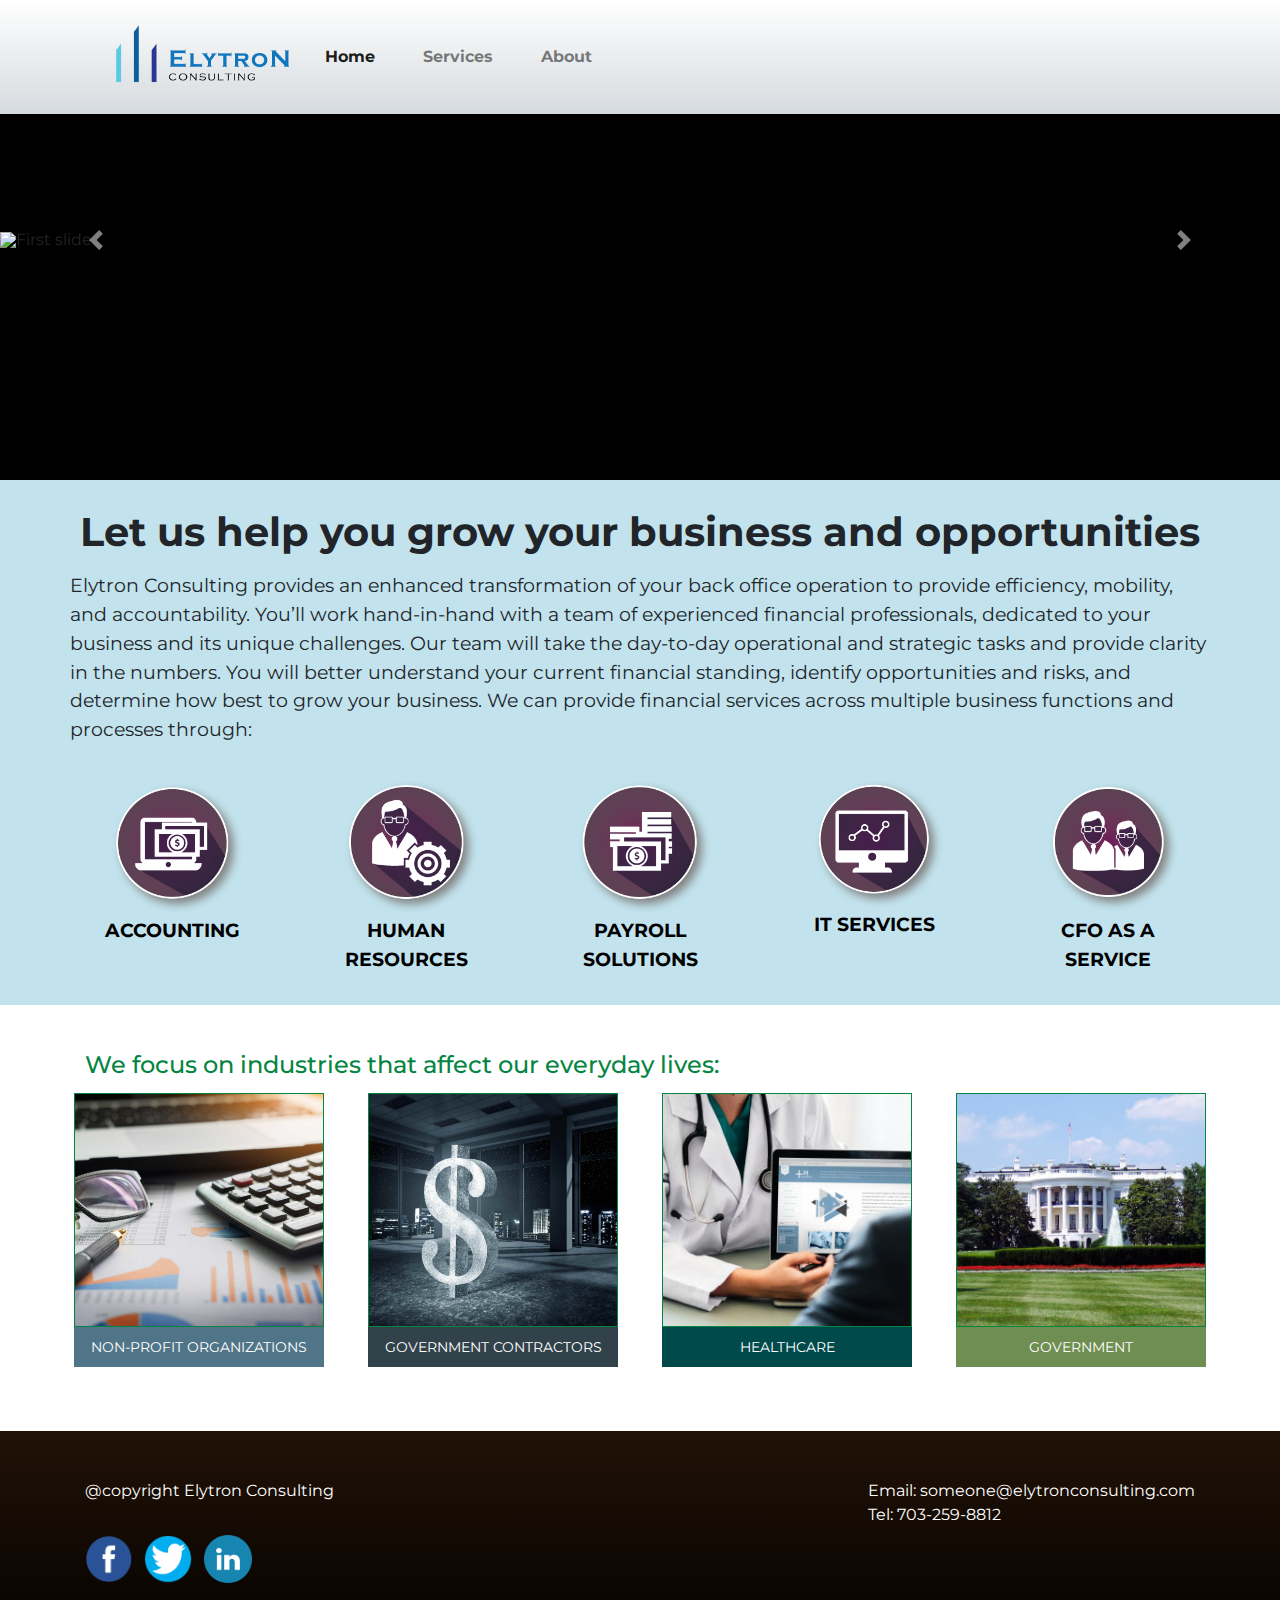
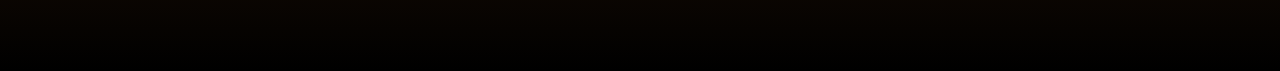
==== commit 84448146: "Friday Push" ====
--- a/index.html
+++ b/index.html
@@ -96,7 +96,7 @@
                   </div>
                   <div class="col-sm-2 serv-icons">
                     <a href="cfo.html"><img class="image-fluid" src="./images/cfo.png">
-                      <h4>CFOaaS</h4></a>
+                      <h4>CFO As A Service</h4></a>
                     </div>
 
                   </div>
@@ -173,7 +173,7 @@
 
                 <div class="contact">
                   <span>Email: someone@elytronconsulting.com</span><br>
-                  <span>Tel: (703) 542-8585</span>
+                  <span>Tel: 703-259-8812</span>
                 </div>
               </div>
 
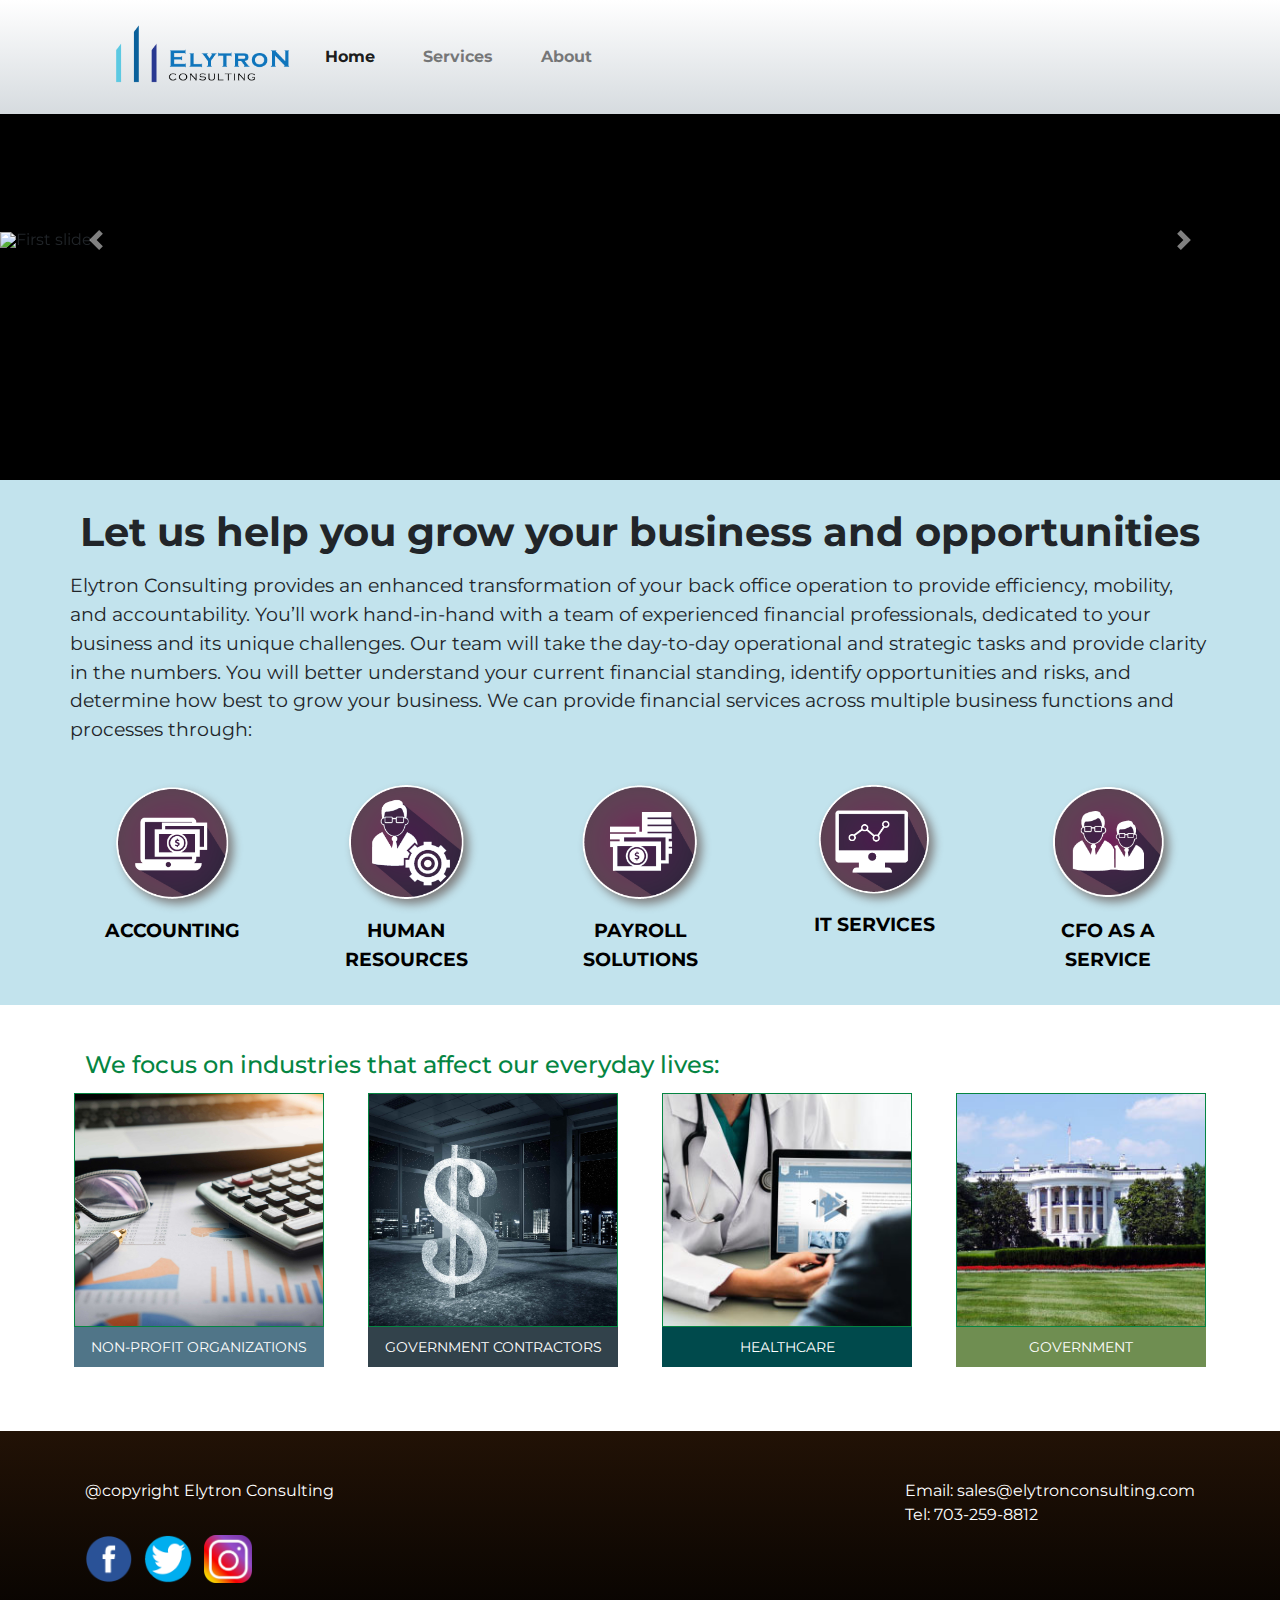
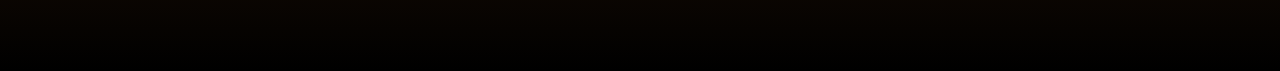
==== commit 5f606f2d: "Update social media links" ====
--- a/index.html
+++ b/index.html
@@ -28,7 +28,17 @@
               <a class="nav-link" href="index.html">Home<span class="sr-only">(current)</span></a>
             </li>
             <li class="nav-item">
-              <a class="nav-link" href="service.html">Services</a>
+              <div class="dropdown">
+                  <a class="nav-link" href="service.html">Services</a>
+                  <ul class="dropdown-content">
+                    <li><a href="accounting.html">Accounting</a></li>
+                    <li><a href="humanresources.html">Human Resources</a></li>
+                    <li><a href="payroll.html">Payroll Solutions</a></li>
+                    <li><a href="itservices.html">IT Services</a></li>
+                    <li><a href="cfo.html">CFO As A Service</a></li>
+                  </ul>
+              </div>
+
             </li>
             <li class="nav-item">
               <a class="nav-link" href="about.html">About</a>
@@ -153,18 +163,18 @@
                   <span>@copyright Elytron Consulting</span>
                   <div class="social">
                     <div>
-                      <a href="http://www.facebook.com" target="_blank">
+                      <a href="https://www.facebook.com/ElytronConsulting/" target="_blank">
                         <img src="./images/facebook.png" alt="Facebook">
                       </a>
                     </div>
                     <div>
-                      <a href="http://www.twitter.com" target="_blank">
+                      <a href="https://twitter.com/ElytronConsult1" target="_blank">
                         <img src="./images/twitter.png" alt="Facebook">
                       </a>
                     </div>
                     <div>
-                      <a href="http://www.linkedin.com" target="_blank">
-                        <img src="./images/linkedin.png" alt="Facebook">
+                      <a href="https://instagram.com/elytronconsulting1?igshid=1tkeyfmuklikq" target="_blank">
+                        <img src="./images/instagram.png" alt="Facebook">
                       </a>
                     </div>
 
@@ -172,7 +182,7 @@
                 </div>
 
                 <div class="contact">
-                  <span>Email: someone@elytronconsulting.com</span><br>
+                  <span>Email: sales@elytronconsulting.com</span><br>
                   <span>Tel: 703-259-8812</span>
                 </div>
               </div>
--- a/css/style.css
+++ b/css/style.css
@@ -30,6 +30,31 @@
   height: auto;
   width: 100%;
   background-image: linear-gradient(white, #D6DBDF);
+}
+
+.dropdown {
+  position: relative;
+  display: inline-block;
+}
+
+.dropdown-content {
+  display: none;
+  position: absolute;
+  background-color: #f9f9f9;
+  min-width: 10rem;;
+  box-shadow: 0px 8px 16px 0px rgba(0,0,0,0.2);
+
+  z-index: 1;
+}
+
+.dropdown:hover .dropdown-content {
+  display: block;
+}
+
+.dropdown-content li {
+  padding: .5rem;
+  font-size: .75rem;
+  border-bottom: 1px solid #D5D8E3;
 }
 
 #Home {
@@ -501,11 +526,34 @@
     width: 100%;
   }
 
-
+  .serv {
+    display: block;
+  }
 
   .social {
     flex-direction: row;
     width: 100%;
   }
 
-}
+  .footer {
+    display: block;
+  }
+
+  .title {
+    text-align: center;
+  }
+
+  .copyright {
+    width: 100%;
+  }
+
+  .social {
+    width: 50%;
+    padding-top: 1rem;
+  }
+
+  .loc {
+    display: none;
+  }
+
+}
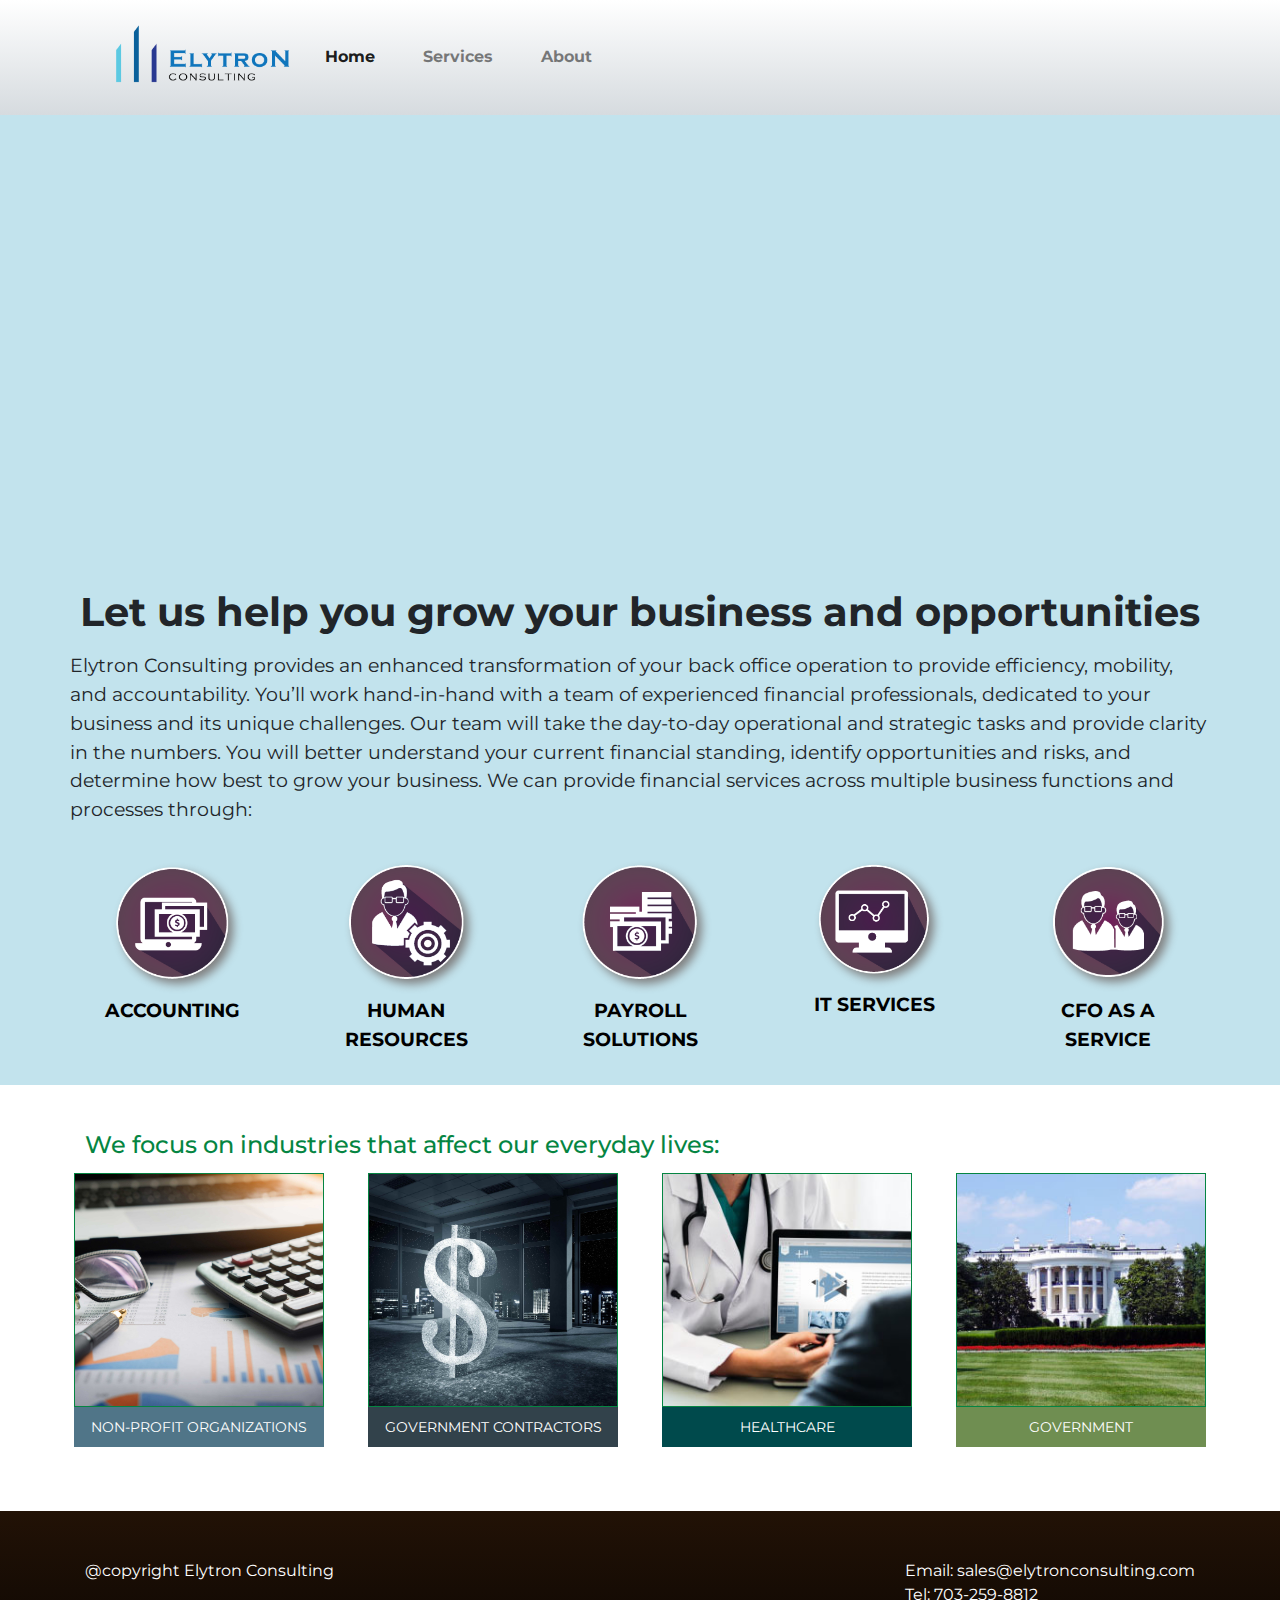
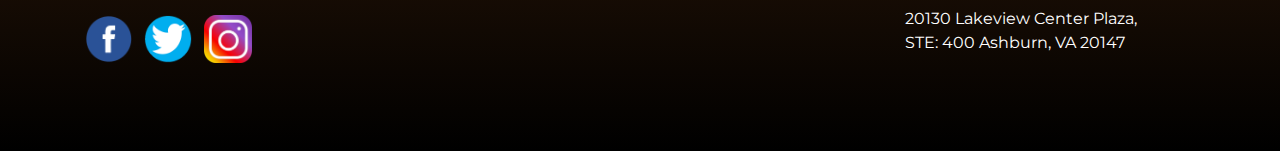
==== commit 1257ae13: "Thursday update" ====
--- a/index.html
+++ b/index.html
@@ -183,7 +183,9 @@
 
                 <div class="contact">
                   <span>Email: sales@elytronconsulting.com</span><br>
-                  <span>Tel: 703-259-8812</span>
+                  <span>Tel: 703-259-8812</span><br>
+                  <span>20130 Lakeview Center Plaza,<br>
+STE: 400 Ashburn, VA 20147</span>
                 </div>
               </div>
 
--- a/css/style.css
+++ b/css/style.css
@@ -27,7 +27,7 @@
 }
 
 header {
-  height: auto;
+  height: 115px;
   width: 100%;
   background-image: linear-gradient(white, #D6DBDF);
 }
@@ -71,6 +71,8 @@
   font-weight: bold;
 }
 
+
+
 .company-logo img {
   height: auto;
   width: 200px;
@@ -82,14 +84,16 @@
 }
 
 .carousel {
-  height: 30rem;
+  background-color: black;
+  display: flex;
+  align-items: center;
+}
+
+
+.banner {
   overflow: hidden;
-  background-color: black;
-  display: flex;
-  align-items: center;
-}
-
-
+  height: 35rem;
+}
 
 .control {
   top: 50%;
@@ -412,6 +416,7 @@
   display: flex;
   flex-wrap: wrap;
   justify-content: space-between;
+  flex-grow: 2;
 }
 
 .itlogo {
@@ -480,8 +485,17 @@
 
 @media only screen and (max-width: 780px) {
   .carousel {
-    height: 15rem;
-    margin-top: 3rem;
+    /* height: 15rem; */
+    /* margin-top: 3rem; */
+  }
+
+  .about {
+    margin-top: -3rem;
+  }
+
+  .banner {
+    height: 170px;
+    margin-top: 115px;
   }
   .navbar {
     width: 90%;
@@ -556,4 +570,13 @@
     display: none;
   }
 
-}
+  .itlogo {
+    width: 80%;
+  }
+
+  .nav-item {
+    background: white;
+    padding-left: 1rem;
+  }
+
+}
